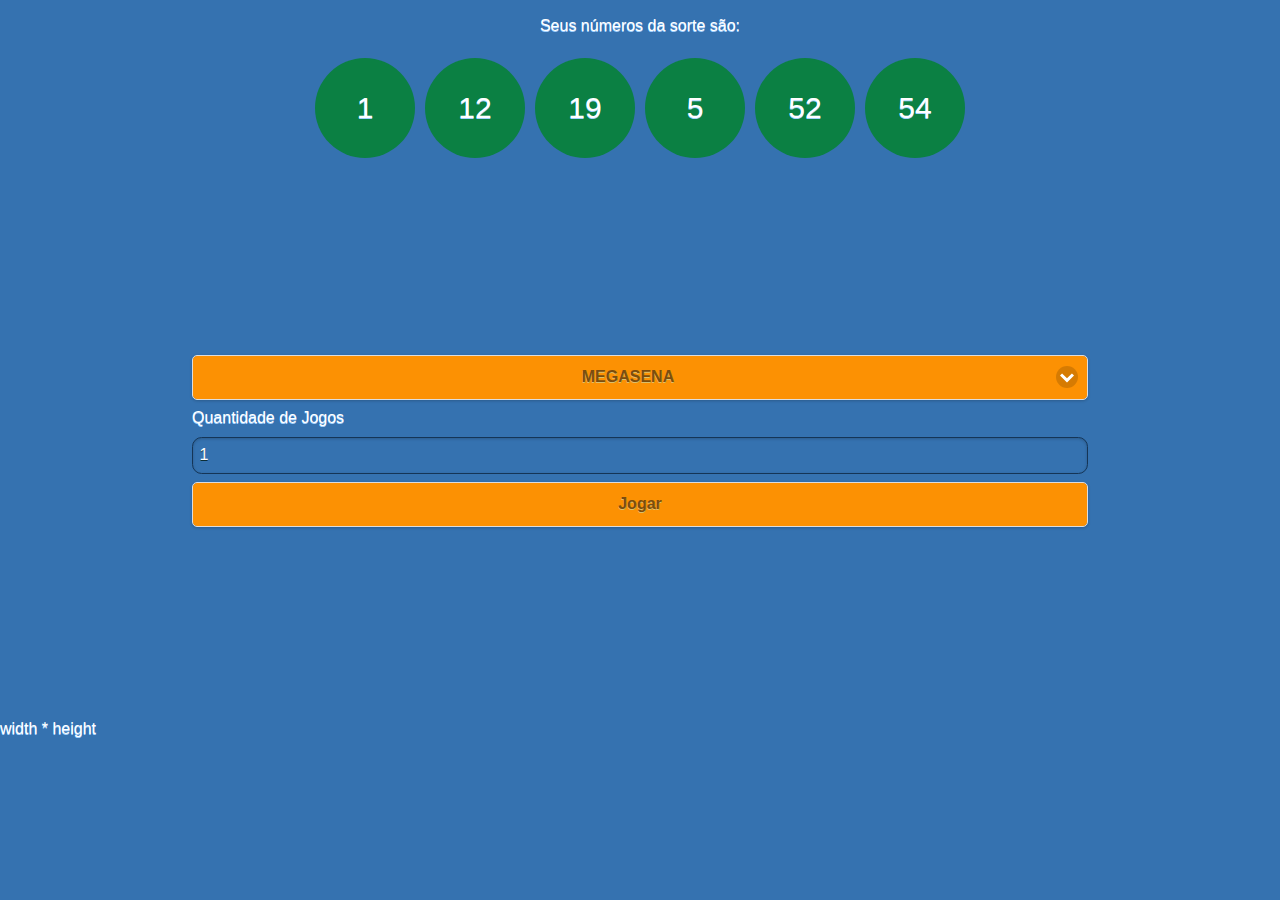
==== index.html @ 155fb66a "Configure AdMob Final" ====
<!DOCTYPE html>
<html>
<head>
	<meta charset="utf-8">
	<meta name="format-detection" content="telephone=no" />
	<meta name="viewport" content="user-scalable=no, initial-scale=1, maximum-scale=1, minimum-scale=1, width=device-width, height=device-height, target-densitydpi=device-dpi" />
	<meta name="msapplication-tap-highlight" content="no" />
	<link rel="stylesheet" href="css/index.css" />
	<link rel="stylesheet" href="css/jquery.mobile-1.4.5.min.css" />
	<link rel="stylesheet" href="css/themes/megasena.css" />
	<link rel="stylesheet" href="css/themes/jquery.mobile.icons.min.css" />
	<script src="js/jquery-2.1.4.min.js"></script> 
	<script src="js/jquery.mobile-1.4.5.min.js"></script>
	<script type="text/javascript" src="cordova.js"></script>
	<script src="js/index.js"></script>
	<title>Megasena</title>
</head>
<body>
<div data-role="page" id="homepage" data-theme="a">
	<div id="progressDialog" class="progressDialog hidden">
		<div id="spinner"></div>
		<span id="message">Loading ads...</span>
	</div>
	<div style="text-align:center;">
	<p>Seus números da sorte são:</p>
	<script>
		index.initialize();
		//var numeros = index.sorteio('megasena');
		//for(i=0;i<numeros.length;i++)
		//	document.write('<div class="numerosdasorte">'+numeros[i]+'</div>');
	</script>
	</div>
	<form>
		<select name="jogo" id="jogo">
			<option value="megasena">MEGASENA</option>
			<option value="quina">QUINA</option>
		</select>
		<label for="QUANTIDADE">Quantidade de Jogos</label>
		<input type="number" name="quantidade" id="quantidade" value="1" />
		<a data-role="button" id="jogar" href="#cartelas" onclick="index.cartelas();">Jogar</a>
	</form>
	<div id="sizeinfo">width * height</div>
</div>
<div data-role="page" id="cartelas" data-theme="a">
	<div><a data-role="button" href="#homepage">Jogar</a></div>
</div>
</body>
</html>
---- css/index.css ----
/* CSS Document */
html { height:100%; }
body { 
	height:100%; 
	margin:0; 
	padding:0; 
	background-color:#CCC;
}
h3 { padding-left:0px; }
form {
	margin:15%;
}
.numerosdasorte {
	border-radius:50%;
	display:inline-block;
	margin:5px;
	padding-top:30px;
	height:70px;
	width:100px;
	border:1px solid ##064424;
	background-color:#0b8043;
	font-size:30px;
}

a.button {
  display:block;
  padding: 10px 10px;
  background: #4479BA;
  color: #FFF;
  margin: 10px;
  line-height: 20px;
}

.hidden {
  display: none !important;
}

.progressDialog {
  margin: 0 auto;
  display: inline-block;
  border: 1px solid #ccc;
  padding: 10px;
}

.progressDialog #message {
  width: 100px;
  float:left;
}

#spinner {
  width: 10px;
  height: 10px;
  background-color: #333;
  float:left;
  margin: 5px auto;
}

.animated {
  -webkit-animation: rotateplane 1.2s infinite ease-in-out;
  animation: rotateplane 1.2s infinite ease-in-out;
}

@-webkit-keyframes rotateplane {
  0% { -webkit-transform: perspective(120px); background-color: #333; }
  50% { -webkitf-transform: perspective(120px) rotateY(180deg); background-color: #ccc; }
  100% { -webkit-transform: perspective(120px) rotateY(180deg)  rotateX(180deg); background-color: #333; }
}

@keyframes rotateplane {
  0% { 
    transform: perspective(120px) rotateX(0deg) rotateY(0deg);
    -webkit-transform: perspective(120px) rotateX(0deg) rotateY(0deg);
    background-color: #333;
  } 50% { 
    transform: perspective(120px) rotateX(-180.1deg) rotateY(0deg);
    -webkit-transform: perspective(120px) rotateX(-180.1deg) rotateY(0deg);
    background-color: #ccc;
  } 100% { 
    transform: perspective(120px) rotateX(-180deg) rotateY(-179.9deg);
    -webkit-transform: perspective(120px) rotateX(-180deg) rotateY(-179.9deg);
    background-color: #333;
  }
}
---- css/themes/megasena.css ----
/*!
* jQuery Mobile 1.4.5
* Git HEAD hash: 68e55e78b292634d3991c795f06f5e37a512decc <> Date: Fri Oct 31 2014 17:33:30 UTC
* http://jquerymobile.com
*
* Copyright 2010, 2014 jQuery Foundation, Inc. and othercontributors
* Released under the MIT license.
* http://jquery.org/license
*
*/


/* Globals */
/* Font
-----------------------------------------------------------------------------------------------------------*/
html {
	font-size: 100%;
}
body,
input,
select,
textarea,
button,
.ui-btn {
	font-size: 1em;
	line-height: 1.3;
	 font-family: sans-serif /*{global-font-family}*/;
}
legend,
.ui-input-text input,
.ui-input-search input {
	color: inherit;
	text-shadow: inherit;
}
/* Form labels (overrides font-weight bold in bars, and mini font-size) */
.ui-mobile label,
div.ui-controlgroup-label {
	font-weight: normal;
	font-size: 16px;
}
/* Separators
-----------------------------------------------------------------------------------------------------------*/
/* Field contain separator (< 28em) */
.ui-field-contain {
	border-bottom-color: #828282;
	border-bottom-color: rgba(0,0,0,.15);
	border-bottom-width: 1px;
	border-bottom-style: solid;
}
/* Table opt-in classes: strokes between each row, and alternating row stripes */
/* Classes table-stroke and table-stripe are deprecated in 1.4. */
.table-stroke thead th,
.table-stripe thead th,
.table-stripe tbody tr:last-child {
	border-bottom: 1px solid #d6d6d6; /* non-RGBA fallback */
	border-bottom: 1px solid rgba(0,0,0,.1);
}
.table-stroke tbody th,
.table-stroke tbody td {
	border-bottom: 1px solid #e6e6e6; /* non-RGBA fallback  */
	border-bottom: 1px solid rgba(0,0,0,.05);
}
.table-stripe.table-stroke tbody tr:last-child th,
.table-stripe.table-stroke tbody tr:last-child td {
	border-bottom: 0;
}
.table-stripe tbody tr:nth-child(odd) td,
.table-stripe tbody tr:nth-child(odd) th {
	background-color: #eeeeee; /* non-RGBA fallback  */
	background-color: rgba(0,0,0,.04);
}
/* Buttons
-----------------------------------------------------------------------------------------------------------*/
.ui-btn,
label.ui-btn {
	font-weight: bold;
	border-width: 1px;
	border-style: solid;
}
.ui-btn {
	text-decoration: none !important;
}
.ui-btn-active {
	cursor: pointer;
}
/* Corner rounding
-----------------------------------------------------------------------------------------------------------*/
/* Class ui-btn-corner-all deprecated in 1.4 */
.ui-corner-all {
	-webkit-border-radius: .6em /*{global-radii-blocks}*/;
	border-radius: .6em /*{global-radii-blocks}*/;
}
/* Buttons */
.ui-btn-corner-all,
.ui-btn.ui-corner-all,
/* Slider track */
.ui-slider-track.ui-corner-all,
/* Flipswitch */
.ui-flipswitch.ui-corner-all,
/* Count bubble */
.ui-li-count {
	-webkit-border-radius: .3125em /*{global-radii-buttons}*/;
	border-radius: .3125em /*{global-radii-buttons}*/;
}
/* Icon-only buttons */
.ui-btn-icon-notext.ui-btn-corner-all,
.ui-btn-icon-notext.ui-corner-all {
	-webkit-border-radius: 1em;
	border-radius: 1em;
}
/* Radius clip workaround for cleaning up corner trapping */
.ui-btn-corner-all,
.ui-corner-all {
	-webkit-background-clip: padding;
	background-clip: padding-box;
}
/* Popup arrow */
.ui-popup.ui-corner-all > .ui-popup-arrow-guide {
	left: .6em /*{global-radii-blocks}*/;
	right: .6em /*{global-radii-blocks}*/;
	top: .6em /*{global-radii-blocks}*/;
	bottom: .6em /*{global-radii-blocks}*/;
}
/* Shadow
-----------------------------------------------------------------------------------------------------------*/
.ui-shadow {
	-webkit-box-shadow: 0 1px 3px /*{global-box-shadow-size}*/ rgba(0,0,0,.2) /*{global-box-shadow-color}*/;
	-moz-box-shadow: 0 1px 3px /*{global-box-shadow-size}*/ rgba(0,0,0,.2) /*{global-box-shadow-color}*/;
	box-shadow: 0 1px 3px /*{global-box-shadow-size}*/ rgba(0,0,0,.2) /*{global-box-shadow-color}*/;
}
.ui-shadow-inset {
	-webkit-box-shadow: inset 0 1px 3px /*{global-box-shadow-size}*/ rgba(0,0,0,.2) /*{global-box-shadow-color}*/;
	-moz-box-shadow: inset 0 1px 3px /*{global-box-shadow-size}*/ rgba(0,0,0,.2) /*{global-box-shadow-color}*/;
	box-shadow: inset 0 1px 3px /*{global-box-shadow-size}*/ rgba(0,0,0,.2) /*{global-box-shadow-color}*/;
}
.ui-overlay-shadow {
	-webkit-box-shadow: 0 0 12px 		rgba(0,0,0,.6);
	-moz-box-shadow: 0 0 12px 			rgba(0,0,0,.6);
	box-shadow: 0 0 12px 				rgba(0,0,0,.6);
}
/* Icons
-----------------------------------------------------------------------------------------------------------*/
.ui-btn-icon-left:after,
.ui-btn-icon-right:after,
.ui-btn-icon-top:after,
.ui-btn-icon-bottom:after,
.ui-btn-icon-notext:after {
	background-color: #666666 /*{global-icon-color}*/;
	background-color: rgba(0,0,0,.15) /*{global-icon-disc}*/;
	background-position: center center;
	background-repeat: no-repeat;
	-webkit-border-radius: 1em;
	border-radius: 1em;
}
/* Alt icons */
.ui-alt-icon.ui-btn:after,
.ui-alt-icon .ui-btn:after,
html .ui-alt-icon.ui-checkbox-off:after,
html .ui-alt-icon.ui-radio-off:after,
html .ui-alt-icon .ui-checkbox-off:after,
html .ui-alt-icon .ui-radio-off:after {
	background-color: #666666 /*{global-icon-color}*/;
	background-color: rgba(0,0,0,.15) /*{global-icon-disc}*/;
}
/* No disc */
.ui-nodisc-icon.ui-btn:after,
.ui-nodisc-icon .ui-btn:after {
	background-color: transparent;
}
/* Icon shadow */
.ui-shadow-icon.ui-btn:after,
.ui-shadow-icon .ui-btn:after {
	-webkit-box-shadow: 0 1px 0 rgba(255,255,255,.3) /*{global-icon-shadow}*/;
	-moz-box-shadow: 0 1px 0 rgba(255,255,255,.3) /*{global-icon-shadow}*/;
	box-shadow: 0 1px 0 rgba(255,255,255,.3) /*{global-icon-shadow}*/;
}
/* Checkbox and radio */
.ui-btn.ui-checkbox-off:after,
.ui-btn.ui-checkbox-on:after,
.ui-btn.ui-radio-off:after,
.ui-btn.ui-radio-on:after {
	display: block;
	width: 18px;
	height: 18px;
	margin: -9px 2px 0 2px;
}
.ui-checkbox-off:after,
.ui-btn.ui-radio-off:after {
	filter: Alpha(Opacity=30);
	opacity: .3;
}
.ui-btn.ui-checkbox-off:after,
.ui-btn.ui-checkbox-on:after {
	-webkit-border-radius: .1875em;
	border-radius: .1875em;
}
.ui-btn.ui-checkbox-off:after {
	background-color: #666;
	background-color: rgba(0,0,0,.3);
}
.ui-radio .ui-btn.ui-radio-on:after {
	background-image: none;
	background-color: #fff;
	width: 8px;
	height: 8px;
	border-width: 5px;
	border-style: solid; 
}
.ui-alt-icon.ui-btn.ui-radio-on:after,
.ui-alt-icon .ui-btn.ui-radio-on:after {
	background-color: #000;
}
/* Loader */
.ui-icon-loading {
	background: url("images/ajax-loader.gif");
	background-size: 2.875em 2.875em;
}
/* Swatches */
/* A
-----------------------------------------------------------------------------------------------------------*/
/* Bar: Toolbars, dividers, slider track */
.ui-bar-a,
.ui-page-theme-a .ui-bar-inherit,
html .ui-bar-a .ui-bar-inherit,
html .ui-body-a .ui-bar-inherit,
html body .ui-group-theme-a .ui-bar-inherit {
	background-color: #fcd39c /*{a-bar-background-color}*/;
	border-color: #976421 /*{a-bar-border}*/;
	color: #fc9103 /*{a-bar-color}*/;
	text-shadow: 0 /*{a-bar-shadow-x}*/ 1px /*{a-bar-shadow-y}*/ 0 /*{a-bar-shadow-radius}*/ #eeeeee /*{a-bar-shadow-color}*/;
	font-weight: bold;
}
.ui-bar-a {
	border-width: 1px;
	border-style: solid;
}
/* Page and overlay */
.ui-overlay-a,
.ui-page-theme-a,
.ui-page-theme-a .ui-panel-wrapper {
	background-color: #3572b0 /*{a-page-background-color}*/;
	border-color: #1f4770 /*{a-page-border}*/;
	color: #FFFFFF /*{a-page-color}*/;
	text-shadow: 0 /*{a-page-shadow-x}*/ 1px /*{a-page-shadow-y}*/ 0 /*{a-page-shadow-radius}*/ #a3d1ff /*{a-page-shadow-color}*/;
}
/* Body: Read-only lists, text inputs, collapsible content */
.ui-body-a,
.ui-page-theme-a .ui-body-inherit,
html .ui-bar-a .ui-body-inherit,
html .ui-body-a .ui-body-inherit,
html body .ui-group-theme-a .ui-body-inherit,
html .ui-panel-page-container-a {
	background-color: #3572b0 /*{a-body-background-color}*/;
	border-color: #153556 /*{a-body-border}*/;
	color: #FFFFFF /*{a-body-color}*/;
	text-shadow: 0 /*{a-body-shadow-x}*/ 1px /*{a-body-shadow-y}*/ 0 /*{a-body-shadow-radius}*/ #0c2e36 /*{a-body-shadow-color}*/;
}
.ui-body-a {
	border-width: 1px;
	border-style: solid;
}
/* Links */
.ui-page-theme-a a,
html .ui-bar-a a,
html .ui-body-a a,
html body .ui-group-theme-a a {
	color: #cde5f9 /*{a-link-color}*/;
	font-weight: bold;
}
.ui-page-theme-a a:visited,
html .ui-bar-a a:visited,
html .ui-body-a a:visited,
html body .ui-group-theme-a a:visited {
    color: #3388cc /*{a-link-visited}*/;
}
.ui-page-theme-a a:hover,
html .ui-bar-a a:hover,
html .ui-body-a a:hover,
html body .ui-group-theme-a a:hover {
	color: #005599 /*{a-link-hover}*/;
}
.ui-page-theme-a a:active,
html .ui-bar-a a:active,
html .ui-body-a a:active,
html body .ui-group-theme-a a:active {
	color: #005599 /*{a-link-active}*/;
}
/* Button up */
.ui-page-theme-a .ui-btn,
html .ui-bar-a .ui-btn,
html .ui-body-a .ui-btn,
html body .ui-group-theme-a .ui-btn,
html head + body .ui-btn.ui-btn-a,
/* Button visited */
.ui-page-theme-a .ui-btn:visited,
html .ui-bar-a .ui-btn:visited,
html .ui-body-a .ui-btn:visited,
html body .ui-group-theme-a .ui-btn:visited,
html head + body .ui-btn.ui-btn-a:visited {
	background-color: #fc9103 /*{a-bup-background-color}*/;
	border-color: #dddddd /*{a-bup-border}*/;
	color: #7b4d0f /*{a-bup-color}*/;
	text-shadow: 0 /*{a-bup-shadow-x}*/ 1px /*{a-bup-shadow-y}*/ 0 /*{a-bup-shadow-radius}*/ #dbc06b /*{a-bup-shadow-color}*/;
}
/* Button hover */
.ui-page-theme-a .ui-btn:hover,
html .ui-bar-a .ui-btn:hover,
html .ui-body-a .ui-btn:hover,
html body .ui-group-theme-a .ui-btn:hover,
html head + body .ui-btn.ui-btn-a:hover {
	background-color: #ededed /*{a-bhover-background-color}*/;
	border-color: #dddddd /*{a-bhover-border}*/;
	color: #333333 /*{a-bhover-color}*/;
	text-shadow: 0 /*{a-bhover-shadow-x}*/ 1px /*{a-bhover-shadow-y}*/ 0 /*{a-bhover-shadow-radius}*/ #f3f3f3 /*{a-bhover-shadow-color}*/;
}
/* Button down */
.ui-page-theme-a .ui-btn:active,
html .ui-bar-a .ui-btn:active,
html .ui-body-a .ui-btn:active,
html body .ui-group-theme-a .ui-btn:active,
html head + body .ui-btn.ui-btn-a:active {
	background-color: #e8e8e8 /*{a-bdown-background-color}*/;
	border-color: #dddddd /*{a-bdown-border}*/;
	color: #333333 /*{a-bdown-color}*/;
	text-shadow: 0 /*{a-bdown-shadow-x}*/ 1px /*{a-bdown-shadow-y}*/ 0 /*{a-bdown-shadow-radius}*/ #f3f3f3 /*{a-bdown-shadow-color}*/;
}
/* Active button */
.ui-page-theme-a .ui-btn.ui-btn-active,
html .ui-bar-a .ui-btn.ui-btn-active,
html .ui-body-a .ui-btn.ui-btn-active,
html body .ui-group-theme-a .ui-btn.ui-btn-active,
html head + body .ui-btn.ui-btn-a.ui-btn-active,
/* Active checkbox icon */
.ui-page-theme-a .ui-checkbox-on:after,
html .ui-bar-a .ui-checkbox-on:after,
html .ui-body-a .ui-checkbox-on:after,
html body .ui-group-theme-a .ui-checkbox-on:after,
.ui-btn.ui-checkbox-on.ui-btn-a:after,
/* Active flipswitch background */
.ui-page-theme-a .ui-flipswitch-active,
html .ui-bar-a .ui-flipswitch-active,
html .ui-body-a .ui-flipswitch-active,
html body .ui-group-theme-a .ui-flipswitch-active,
html body .ui-flipswitch.ui-bar-a.ui-flipswitch-active,
/* Active slider track */
.ui-page-theme-a .ui-slider-track .ui-btn-active,
html .ui-bar-a .ui-slider-track .ui-btn-active,
html .ui-body-a .ui-slider-track .ui-btn-active,
html body .ui-group-theme-a .ui-slider-track .ui-btn-active,
html body div.ui-slider-track.ui-body-a .ui-btn-active {
	background-color: #be6f1e /*{a-active-background-color}*/;
	border-color: #3388cc /*{a-active-border}*/;
	color: #ffffff /*{a-active-color}*/;
	text-shadow: 0 /*{a-active-shadow-x}*/ 1px /*{a-active-shadow-y}*/ 0 /*{a-active-shadow-radius}*/ #ee7e11 /*{a-active-shadow-color}*/;
}
/* Active radio button icon */
.ui-page-theme-a .ui-radio-on:after,
html .ui-bar-a .ui-radio-on:after,
html .ui-body-a .ui-radio-on:after,
html body .ui-group-theme-a .ui-radio-on:after,
.ui-btn.ui-radio-on.ui-btn-a:after {
	border-color: #be6f1e /*{a-active-background-color}*/;
}
/* Focus */
.ui-page-theme-a .ui-btn:focus,
html .ui-bar-a .ui-btn:focus,
html .ui-body-a .ui-btn:focus,
html body .ui-group-theme-a .ui-btn:focus,
html head + body .ui-btn.ui-btn-a:focus,
/* Focus buttons and text inputs with div wrap */
.ui-page-theme-a .ui-focus,
html .ui-bar-a .ui-focus,
html .ui-body-a .ui-focus,
html body .ui-group-theme-a .ui-focus,
html head + body .ui-btn-a.ui-focus,
html head + body .ui-body-a.ui-focus {
	-webkit-box-shadow: 0 0 12px #be6f1e /*{a-active-background-color}*/;
	-moz-box-shadow: 0 0 12px #be6f1e /*{a-active-background-color}*/;
	box-shadow: 0 0 12px #be6f1e /*{a-active-background-color}*/;
}
/* B
-----------------------------------------------------------------------------------------------------------*/
/* Bar: Toolbars, dividers, slider track */
.ui-bar-b,
.ui-page-theme-b .ui-bar-inherit,
html .ui-bar-b .ui-bar-inherit,
html .ui-body-b .ui-bar-inherit,
html body .ui-group-theme-b .ui-bar-inherit {
	background-color: #e9e9e9 /*{b-bar-background-color}*/;
	border-color: #dddddd /*{b-bar-border}*/;
	color: #333333 /*{b-bar-color}*/;
	text-shadow: 0 /*{b-bar-shadow-x}*/ 1px /*{b-bar-shadow-y}*/ 0 /*{b-bar-shadow-radius}*/ #eeeeee /*{b-bar-shadow-color}*/;
	font-weight: bold;
}
.ui-bar-b {
	border-width: 1px;
	border-style: solid;
}
/* Page and overlay */
.ui-overlay-b,
.ui-page-theme-b,
.ui-page-theme-b .ui-panel-wrapper {
	background-color: #f9f9f9 /*{b-page-background-color}*/;
	border-color: #bbbbbb /*{b-page-border}*/;
	color: #333333 /*{b-page-color}*/;
	text-shadow: 0 /*{b-page-shadow-x}*/ 1px /*{b-page-shadow-y}*/ 0 /*{b-page-shadow-radius}*/ #f3f3f3 /*{b-page-shadow-color}*/;
}
/* Body: Read-only lists, text inputs, collapsible content */
.ui-body-b,
.ui-page-theme-b .ui-body-inherit,
html .ui-bar-b .ui-body-inherit,
html .ui-body-b .ui-body-inherit,
html body .ui-group-theme-b .ui-body-inherit,
html .ui-panel-page-container-b {
	background-color: #ffffff /*{b-body-background-color}*/;
	border-color: #dddddd /*{b-body-border}*/;
	color: #333333 /*{b-body-color}*/;
	text-shadow: 0 /*{b-body-shadow-x}*/ 1px /*{b-body-shadow-y}*/ 0 /*{b-body-shadow-radius}*/ #f3f3f3 /*{b-body-shadow-color}*/;
}
.ui-body-b {
	border-width: 1px;
	border-style: solid;
}
/* Links */
.ui-page-theme-b a,
html .ui-bar-b a,
html .ui-body-b a,
html body .ui-group-theme-b a {
	color: #3388cc /*{b-link-color}*/;
	font-weight: bold;
}
.ui-page-theme-b a:visited,
html .ui-bar-b a:visited,
html .ui-body-b a:visited,
html body .ui-group-theme-b a:visited {
    color: #3388cc /*{b-link-visited}*/;
}
.ui-page-theme-b a:hover,
html .ui-bar-b a:hover,
html .ui-body-b a:hover,
html body .ui-group-theme-b a:hover {
	color: #005599 /*{b-link-hover}*/;
}
.ui-page-theme-b a:active,
html .ui-bar-b a:active,
html .ui-body-b a:active,
html body .ui-group-theme-b a:active {
	color: #005599 /*{b-link-active}*/;
}
/* Button up */
.ui-page-theme-b .ui-btn,
html .ui-bar-b .ui-btn,
html .ui-body-b .ui-btn,
html body .ui-group-theme-b .ui-btn,
html head + body .ui-btn.ui-btn-b,
/* Button visited */
.ui-page-theme-b .ui-btn:visited,
html .ui-bar-b .ui-btn:visited,
html .ui-body-b .ui-btn:visited,
html body .ui-group-theme-b .ui-btn:visited,
html head + body .ui-btn.ui-btn-b:visited {
	background-color: #f6f6f6 /*{b-bup-background-color}*/;
	border-color: #dddddd /*{b-bup-border}*/;
	color: #333333 /*{b-bup-color}*/;
	text-shadow: 0 /*{b-bup-shadow-x}*/ 1px /*{b-bup-shadow-y}*/ 0 /*{b-bup-shadow-radius}*/ #f3f3f3 /*{b-bup-shadow-color}*/;
}
/* Button hover */
.ui-page-theme-b .ui-btn:hover,
html .ui-bar-b .ui-btn:hover,
html .ui-body-b .ui-btn:hover,
html body .ui-group-theme-b .ui-btn:hover,
html head + body .ui-btn.ui-btn-b:hover {
	background-color: #ededed /*{b-bhover-background-color}*/;
	border-color: #dddddd /*{b-bhover-border}*/;
	color: #333333 /*{b-bhover-color}*/;
	text-shadow: 0 /*{b-bhover-shadow-x}*/ 1px /*{b-bhover-shadow-y}*/ 0 /*{b-bhover-shadow-radius}*/ #f3f3f3 /*{b-bhover-shadow-color}*/;
}
/* Button down */
.ui-page-theme-b .ui-btn:active,
html .ui-bar-b .ui-btn:active,
html .ui-body-b .ui-btn:active,
html body .ui-group-theme-b .ui-btn:active,
html head + body .ui-btn.ui-btn-b:active {
	background-color: #e8e8e8 /*{b-bdown-background-color}*/;
	border-color: #dddddd /*{b-bdown-border}*/;
	color: #333333 /*{b-bdown-color}*/;
	text-shadow: 0 /*{b-bdown-shadow-x}*/ 1px /*{b-bdown-shadow-y}*/ 0 /*{b-bdown-shadow-radius}*/ #f3f3f3 /*{b-bdown-shadow-color}*/;
}
/* Active button */
.ui-page-theme-b .ui-btn.ui-btn-active,
html .ui-bar-b .ui-btn.ui-btn-active,
html .ui-body-b .ui-btn.ui-btn-active,
html body .ui-group-theme-b .ui-btn.ui-btn-active,
html head + body .ui-btn.ui-btn-b.ui-btn-active,
/* Active checkbox icon */
.ui-page-theme-b .ui-checkbox-on:after,
html .ui-bar-b .ui-checkbox-on:after,
html .ui-body-b .ui-checkbox-on:after,
html body .ui-group-theme-b .ui-checkbox-on:after,
.ui-btn.ui-checkbox-on.ui-btn-b:after,
/* Active flipswitch background */
.ui-page-theme-b .ui-flipswitch-active,
html .ui-bar-b .ui-flipswitch-active,
html .ui-body-b .ui-flipswitch-active,
html body .ui-group-theme-b .ui-flipswitch-active,
html body .ui-flipswitch.ui-bar-b.ui-flipswitch-active,
/* Active slider track */
.ui-page-theme-b .ui-slider-track .ui-btn-active,
html .ui-bar-b .ui-slider-track .ui-btn-active,
html .ui-body-b .ui-slider-track .ui-btn-active,
html body .ui-group-theme-b .ui-slider-track .ui-btn-active,
html body div.ui-slider-track.ui-body-b .ui-btn-active {
	background-color: #3388cc /*{b-active-background-color}*/;
	border-color: #3388cc /*{b-active-border}*/;
	color: #ffffff /*{b-active-color}*/;
	text-shadow: 0 /*{b-active-shadow-x}*/ 1px /*{b-active-shadow-y}*/ 0 /*{b-active-shadow-radius}*/ #005599 /*{b-active-shadow-color}*/;
}
/* Active radio button icon */
.ui-page-theme-b .ui-radio-on:after,
html .ui-bar-b .ui-radio-on:after,
html .ui-body-b .ui-radio-on:after,
html body .ui-group-theme-b .ui-radio-on:after,
.ui-btn.ui-radio-on.ui-btn-b:after {
	border-color: #3388cc /*{b-active-background-color}*/;
}
/* Focus */
.ui-page-theme-b .ui-btn:focus,
html .ui-bar-b .ui-btn:focus,
html .ui-body-b .ui-btn:focus,
html body .ui-group-theme-b .ui-btn:focus,
html head + body .ui-btn.ui-btn-b:focus,
/* Focus buttons and text inputs with div wrap */
.ui-page-theme-b .ui-focus,
html .ui-bar-b .ui-focus,
html .ui-body-b .ui-focus,
html body .ui-group-theme-b .ui-focus,
html head + body .ui-btn-b.ui-focus,
html head + body .ui-body-b.ui-focus {
	-webkit-box-shadow: 0 0 12px #3388cc /*{b-active-background-color}*/;
	-moz-box-shadow: 0 0 12px #3388cc /*{b-active-background-color}*/;
	box-shadow: 0 0 12px #3388cc /*{b-active-background-color}*/;
}


/* C
-----------------------------------------------------------------------------------------------------------*/
/* Bar: Toolbars, dividers, slider track */
.ui-bar-c,
.ui-page-theme-c .ui-bar-inherit,
html .ui-bar-c .ui-bar-inherit,
html .ui-body-c .ui-bar-inherit,
html body .ui-group-theme-c .ui-bar-inherit {
	background-color: #e9e9e9 /*{c-bar-background-color}*/;
	border-color: #dddddd /*{c-bar-border}*/;
	color: #333333 /*{c-bar-color}*/;
	text-shadow: 0 /*{c-bar-shadow-x}*/ 1px /*{c-bar-shadow-y}*/ 0 /*{c-bar-shadow-radius}*/ #eeeeee /*{c-bar-shadow-color}*/;
	font-weight: bold;
}
.ui-bar-c {
	border-width: 1px;
	border-style: solid;
}
/* Page and overlay */
.ui-overlay-c,
.ui-page-theme-c,
.ui-page-theme-c .ui-panel-wrapper {
	background-color: #f9f9f9 /*{c-page-background-color}*/;
	border-color: #bbbbbb /*{c-page-border}*/;
	color: #333333 /*{c-page-color}*/;
	text-shadow: 0 /*{c-page-shadow-x}*/ 1px /*{c-page-shadow-y}*/ 0 /*{c-page-shadow-radius}*/ #f3f3f3 /*{c-page-shadow-color}*/;
}
/* Body: Read-only lists, text inputs, collapsible content */
.ui-body-c,
.ui-page-theme-c .ui-body-inherit,
html .ui-bar-c .ui-body-inherit,
html .ui-body-c .ui-body-inherit,
html body .ui-group-theme-c .ui-body-inherit,
html .ui-panel-page-container-c {
	background-color: #ffffff /*{c-body-background-color}*/;
	border-color: #dddddd /*{c-body-border}*/;
	color: #333333 /*{c-body-color}*/;
	text-shadow: 0 /*{c-body-shadow-x}*/ 1px /*{c-body-shadow-y}*/ 0 /*{c-body-shadow-radius}*/ #f3f3f3 /*{c-body-shadow-color}*/;
}
.ui-body-c {
	border-width: 1px;
	border-style: solid;
}
/* Links */
.ui-page-theme-c a,
html .ui-bar-c a,
html .ui-body-c a,
html body .ui-group-theme-c a {
	color: #3388cc /*{c-link-color}*/;
	font-weight: bold;
}
.ui-page-theme-c a:visited,
html .ui-bar-c a:visited,
html .ui-body-c a:visited,
html body .ui-group-theme-c a:visited {
    color: #3388cc /*{c-link-visited}*/;
}
.ui-page-theme-c a:hover,
html .ui-bar-c a:hover,
html .ui-body-c a:hover,
html body .ui-group-theme-c a:hover {
	color: #005599 /*{c-link-hover}*/;
}
.ui-page-theme-c a:active,
html .ui-bar-c a:active,
html .ui-body-c a:active,
html body .ui-group-theme-c a:active {
	color: #005599 /*{c-link-active}*/;
}
/* Button up */
.ui-page-theme-c .ui-btn,
html .ui-bar-c .ui-btn,
html .ui-body-c .ui-btn,
html body .ui-group-theme-c .ui-btn,
html head + body .ui-btn.ui-btn-c,
/* Button visited */
.ui-page-theme-c .ui-btn:visited,
html .ui-bar-c .ui-btn:visited,
html .ui-body-c .ui-btn:visited,
html body .ui-group-theme-c .ui-btn:visited,
html head + body .ui-btn.ui-btn-c:visited {
	background-color: #f6f6f6 /*{c-bup-background-color}*/;
	border-color: #dddddd /*{c-bup-border}*/;
	color: #333333 /*{c-bup-color}*/;
	text-shadow: 0 /*{c-bup-shadow-x}*/ 1px /*{c-bup-shadow-y}*/ 0 /*{c-bup-shadow-radius}*/ #f3f3f3 /*{c-bup-shadow-color}*/;
}
/* Button hover */
.ui-page-theme-c .ui-btn:hover,
html .ui-bar-c .ui-btn:hover,
html .ui-body-c .ui-btn:hover,
html body .ui-group-theme-c .ui-btn:hover,
html head + body .ui-btn.ui-btn-c:hover {
	background-color: #ededed /*{c-bhover-background-color}*/;
	border-color: #dddddd /*{c-bhover-border}*/;
	color: #333333 /*{c-bhover-color}*/;
	text-shadow: 0 /*{c-bhover-shadow-x}*/ 1px /*{c-bhover-shadow-y}*/ 0 /*{c-bhover-shadow-radius}*/ #f3f3f3 /*{c-bhover-shadow-color}*/;
}
/* Button down */
.ui-page-theme-c .ui-btn:active,
html .ui-bar-c .ui-btn:active,
html .ui-body-c .ui-btn:active,
html body .ui-group-theme-c .ui-btn:active,
html head + body .ui-btn.ui-btn-c:active {
	background-color: #e8e8e8 /*{c-bdown-background-color}*/;
	border-color: #dddddd /*{c-bdown-border}*/;
	color: #333333 /*{c-bdown-color}*/;
	text-shadow: 0 /*{c-bdown-shadow-x}*/ 1px /*{c-bdown-shadow-y}*/ 0 /*{c-bdown-shadow-radius}*/ #f3f3f3 /*{c-bdown-shadow-color}*/;
}
/* Active button */
.ui-page-theme-c .ui-btn.ui-btn-active,
html .ui-bar-c .ui-btn.ui-btn-active,
html .ui-body-c .ui-btn.ui-btn-active,
html body .ui-group-theme-c .ui-btn.ui-btn-active,
html head + body .ui-btn.ui-btn-c.ui-btn-active,
/* Active checkbox icon */
.ui-page-theme-c .ui-checkbox-on:after,
html .ui-bar-c .ui-checkbox-on:after,
html .ui-body-c .ui-checkbox-on:after,
html body .ui-group-theme-c .ui-checkbox-on:after,
.ui-btn.ui-checkbox-on.ui-btn-c:after,
/* Active flipswitch background */
.ui-page-theme-c .ui-flipswitch-active,
html .ui-bar-c .ui-flipswitch-active,
html .ui-body-c .ui-flipswitch-active,
html body .ui-group-theme-c .ui-flipswitch-active,
html body .ui-flipswitch.ui-bar-c.ui-flipswitch-active,
/* Active slider track */
.ui-page-theme-c .ui-slider-track .ui-btn-active,
html .ui-bar-c .ui-slider-track .ui-btn-active,
html .ui-body-c .ui-slider-track .ui-btn-active,
html body .ui-group-theme-c .ui-slider-track .ui-btn-active,
html body div.ui-slider-track.ui-body-c .ui-btn-active {
	background-color: #3388cc /*{c-active-background-color}*/;
	border-color: #3388cc /*{c-active-border}*/;
	color: #ffffff /*{c-active-color}*/;
	text-shadow: 0 /*{c-active-shadow-x}*/ 1px /*{c-active-shadow-y}*/ 0 /*{c-active-shadow-radius}*/ #005599 /*{c-active-shadow-color}*/;
}
/* Active radio button icon */
.ui-page-theme-c .ui-radio-on:after,
html .ui-bar-c .ui-radio-on:after,
html .ui-body-c .ui-radio-on:after,
html body .ui-group-theme-c .ui-radio-on:after,
.ui-btn.ui-radio-on.ui-btn-c:after {
	border-color: #3388cc /*{c-active-background-color}*/;
}
/* Focus */
.ui-page-theme-c .ui-btn:focus,
html .ui-bar-c .ui-btn:focus,
html .ui-body-c .ui-btn:focus,
html body .ui-group-theme-c .ui-btn:focus,
html head + body .ui-btn.ui-btn-c:focus,
/* Focus buttons and text inputs with div wrap */
.ui-page-theme-c .ui-focus,
html .ui-bar-c .ui-focus,
html .ui-body-c .ui-focus,
html body .ui-group-theme-c .ui-focus,
html head + body .ui-btn-c.ui-focus,
html head + body .ui-body-c.ui-focus {
	-webkit-box-shadow: 0 0 12px #3388cc /*{c-active-background-color}*/;
	-moz-box-shadow: 0 0 12px #3388cc /*{c-active-background-color}*/;
	box-shadow: 0 0 12px #3388cc /*{c-active-background-color}*/;
}


/* Structure */
/* Disabled
-----------------------------------------------------------------------------------------------------------*/
/* Class ui-disabled deprecated in 1.4. :disabled not supported by IE8 so we use [disabled] */
.ui-disabled,
.ui-state-disabled,
button[disabled],
.ui-select .ui-btn.ui-state-disabled {
	filter: Alpha(Opacity=30);
	opacity: .3;
	cursor: default !important;
	pointer-events: none;
}
/* Focus state outline
-----------------------------------------------------------------------------------------------------------*/
.ui-btn:focus,
.ui-btn.ui-focus {
	outline: 0;
}
/* Unset box-shadow in browsers that don't do it right */
.ui-noboxshadow .ui-shadow,
.ui-noboxshadow .ui-shadow-inset,
.ui-noboxshadow .ui-overlay-shadow,
.ui-noboxshadow .ui-shadow-icon.ui-btn:after,
.ui-noboxshadow .ui-shadow-icon .ui-btn:after,
.ui-noboxshadow .ui-focus,
.ui-noboxshadow .ui-btn:focus,
.ui-noboxshadow  input:focus,
.ui-noboxshadow .ui-panel {
	-webkit-box-shadow: none !important;
	-moz-box-shadow: none !important;
	box-shadow: none !important;
}
.ui-noboxshadow .ui-btn:focus,
.ui-noboxshadow .ui-focus {
	outline-width: 1px;
	outline-style: auto;
}
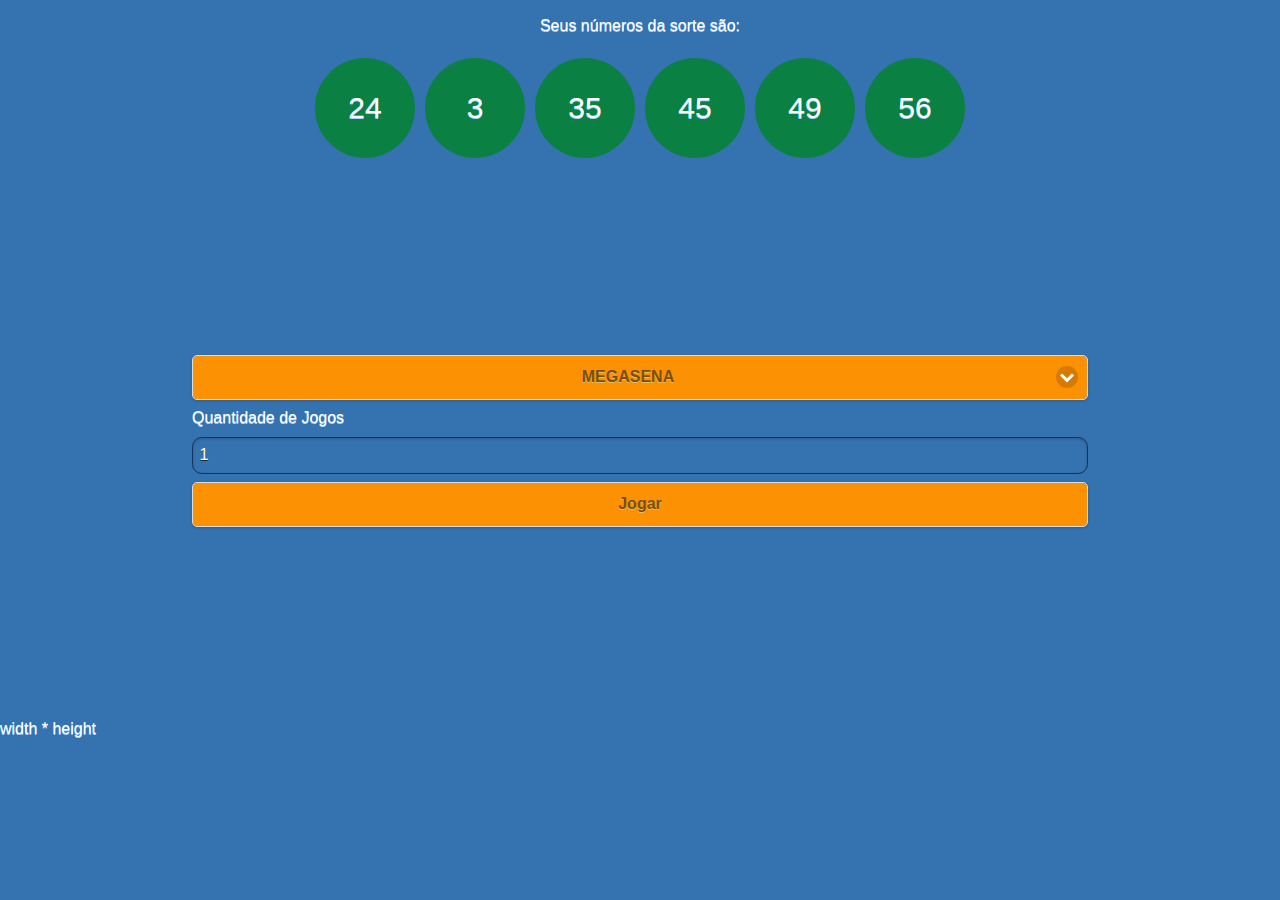
==== commit c2b6db7f: "Update JS" ====
--- a/index.html
+++ b/index.html
@@ -24,10 +24,10 @@
 	<div style="text-align:center;">
 	<p>Seus números da sorte são:</p>
 	<script>
+		var numeros = index.sorteio('megasena');
+		for(i=0;i<numeros.length;i++)
+			document.write('<div class="numerosdasorte">'+numeros[i]+'</div>');
 		index.initialize();
-		//var numeros = index.sorteio('megasena');
-		//for(i=0;i<numeros.length;i++)
-		//	document.write('<div class="numerosdasorte">'+numeros[i]+'</div>');
 	</script>
 	</div>
 	<form>
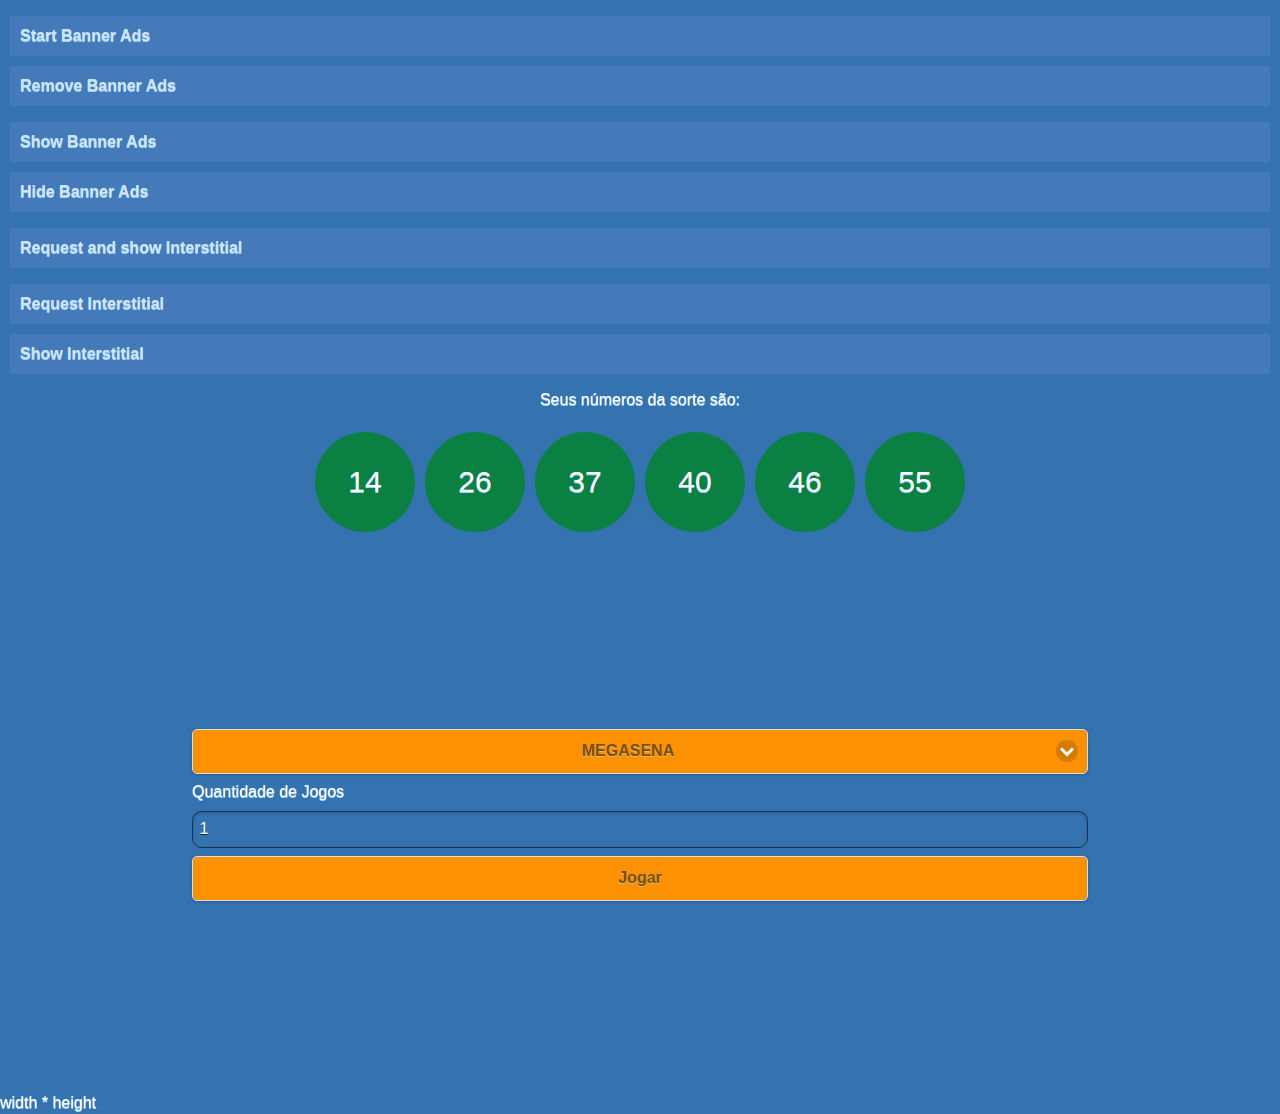
==== commit 0298688f: "Add Button AdMob" ====
--- a/index.html
+++ b/index.html
@@ -21,6 +21,21 @@
 		<div id="spinner"></div>
 		<span id="message">Loading ads...</span>
 	</div>
+    <p>
+      <a class="button" onclick="app.startBannerAds()">Start Banner Ads</a>
+      <a class="button" onclick="app.removeBannerAds()">Remove Banner Ads</a>
+    </p>
+    <p>
+      <a class="button" onclick="app.showBannerAds()">Show Banner Ads</a>
+      <a class="button" onclick="app.hideBannerAds()">Hide Banner Ads</a>
+    </p>
+    <p>
+      <a class="button" onclick="app.requestInterstitial(true)">Request and show Interstitial</a>
+    </p>
+    <p>
+      <a class="button" onclick="app.requestInterstitial(false)">Request Interstitial</a>
+      <a class="button" onclick="app.showInterstitial()">Show Interstitial</a>
+    </p>
 	<div style="text-align:center;">
 	<p>Seus números da sorte são:</p>
 	<script>
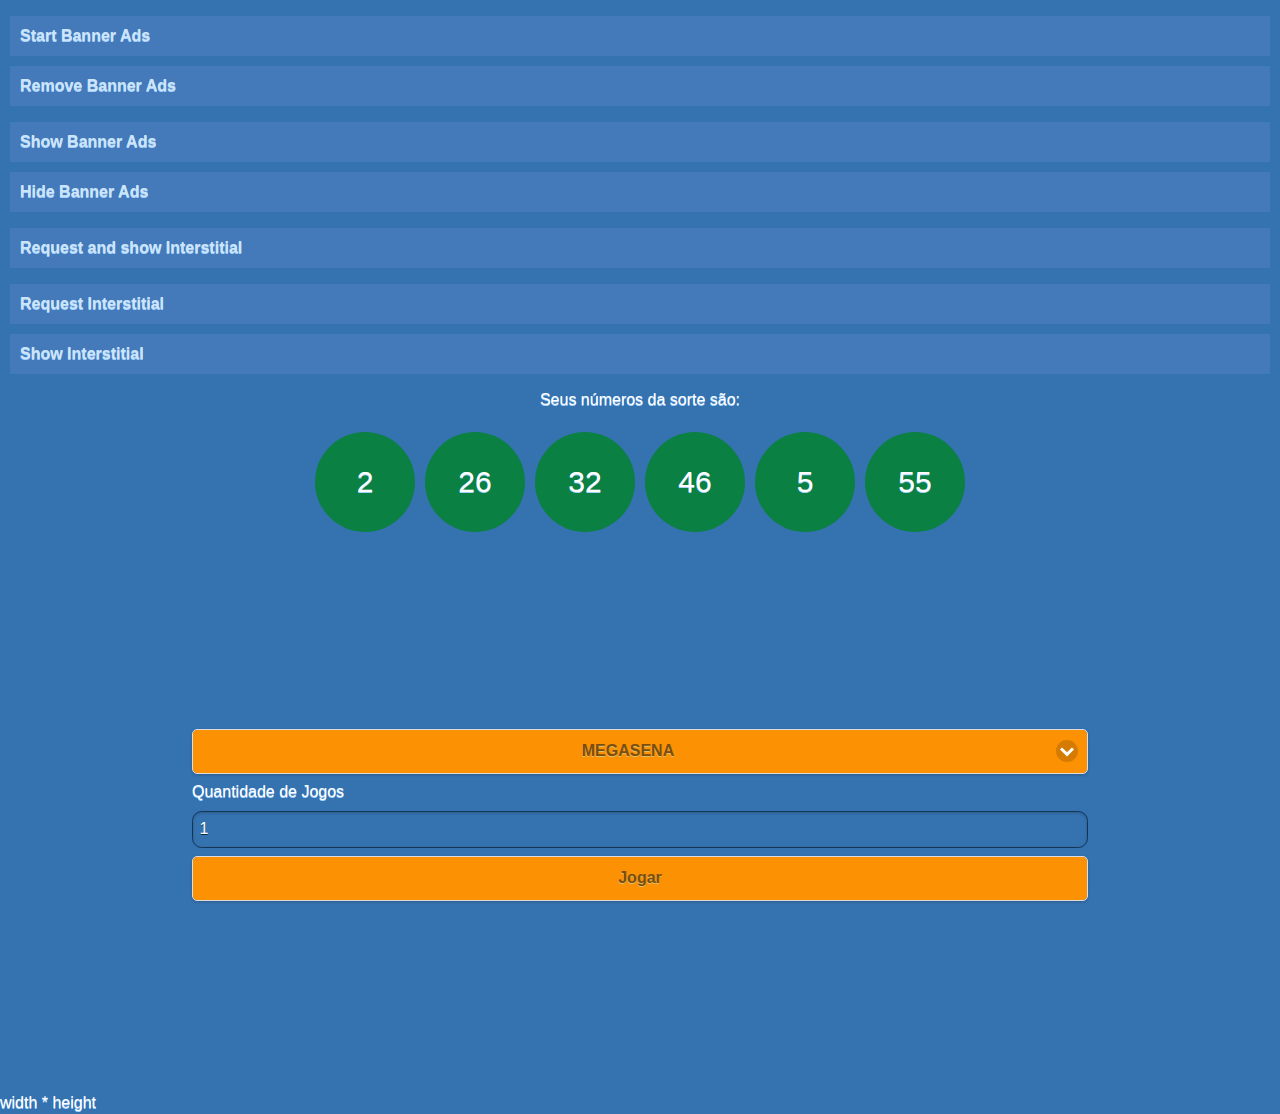
==== commit 844c7910: "Configure AdMob Button" ====
--- a/index.html
+++ b/index.html
@@ -22,19 +22,19 @@
 		<span id="message">Loading ads...</span>
 	</div>
     <p>
-      <a class="button" onclick="app.startBannerAds()">Start Banner Ads</a>
-      <a class="button" onclick="app.removeBannerAds()">Remove Banner Ads</a>
+      <a class="button" onclick="index.startBannerAds()">Start Banner Ads</a>
+      <a class="button" onclick="index.removeBannerAds()">Remove Banner Ads</a>
     </p>
     <p>
-      <a class="button" onclick="app.showBannerAds()">Show Banner Ads</a>
-      <a class="button" onclick="app.hideBannerAds()">Hide Banner Ads</a>
+      <a class="button" onclick="index.showBannerAds()">Show Banner Ads</a>
+      <a class="button" onclick="index.hideBannerAds()">Hide Banner Ads</a>
     </p>
     <p>
-      <a class="button" onclick="app.requestInterstitial(true)">Request and show Interstitial</a>
+      <a class="button" onclick="index.requestInterstitial(true)">Request and show Interstitial</a>
     </p>
     <p>
-      <a class="button" onclick="app.requestInterstitial(false)">Request Interstitial</a>
-      <a class="button" onclick="app.showInterstitial()">Show Interstitial</a>
+      <a class="button" onclick="index.requestInterstitial(false)">Request Interstitial</a>
+      <a class="button" onclick="index.showInterstitial()">Show Interstitial</a>
     </p>
 	<div style="text-align:center;">
 	<p>Seus números da sorte são:</p>
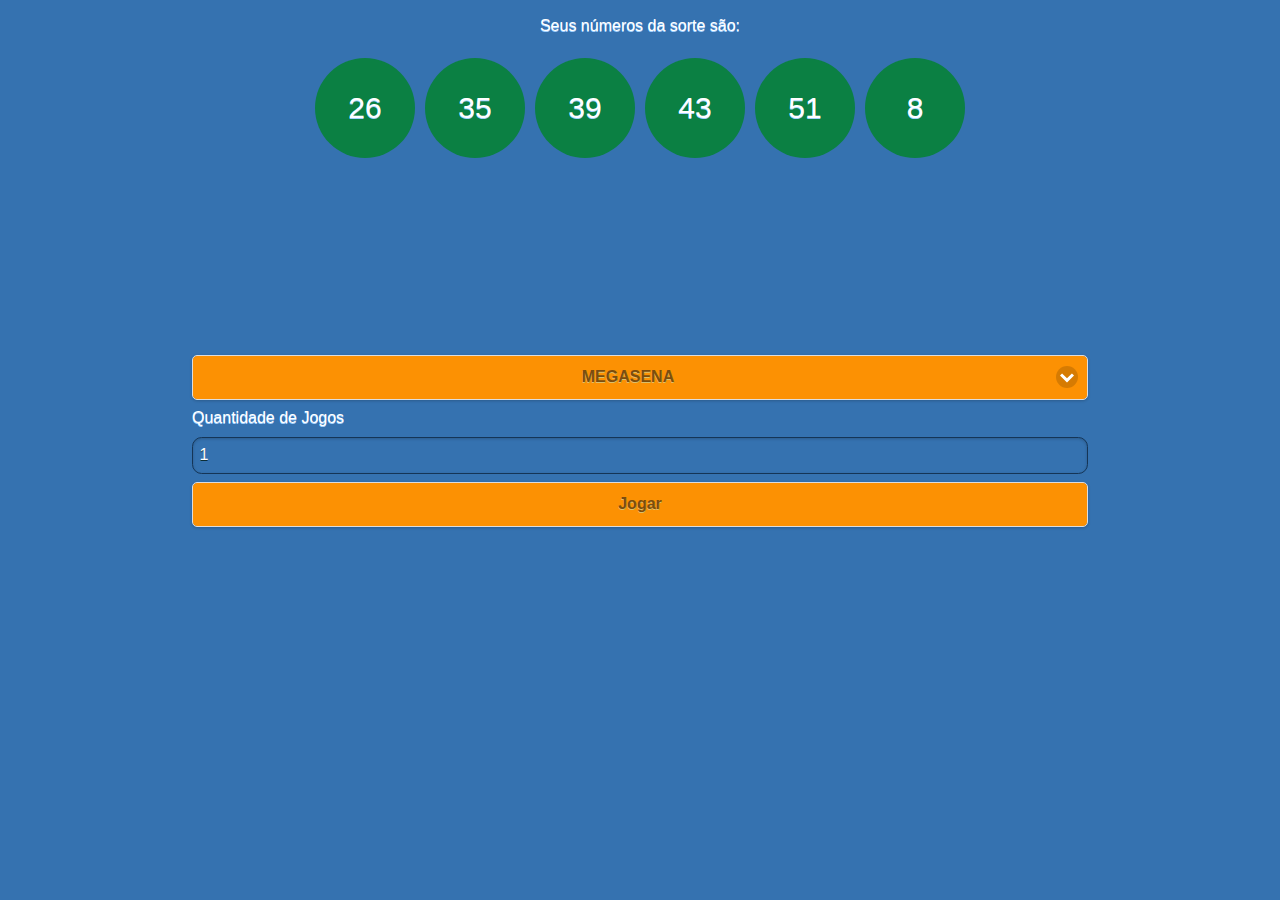
==== commit 5d5f6164: "Reconfig AdMob" ====
--- a/index.html
+++ b/index.html
@@ -2,40 +2,19 @@
 <html>
 <head>
 	<meta charset="utf-8">
-	<meta name="format-detection" content="telephone=no" />
 	<meta name="viewport" content="user-scalable=no, initial-scale=1, maximum-scale=1, minimum-scale=1, width=device-width, height=device-height, target-densitydpi=device-dpi" />
-	<meta name="msapplication-tap-highlight" content="no" />
 	<link rel="stylesheet" href="css/index.css" />
 	<link rel="stylesheet" href="css/jquery.mobile-1.4.5.min.css" />
 	<link rel="stylesheet" href="css/themes/megasena.css" />
 	<link rel="stylesheet" href="css/themes/jquery.mobile.icons.min.css" />
+	<script src="phonegap.js"></script>
 	<script src="js/jquery-2.1.4.min.js"></script> 
 	<script src="js/jquery.mobile-1.4.5.min.js"></script>
-	<script type="text/javascript" src="cordova.js"></script>
 	<script src="js/index.js"></script>
 	<title>Megasena</title>
 </head>
 <body>
 <div data-role="page" id="homepage" data-theme="a">
-	<div id="progressDialog" class="progressDialog hidden">
-		<div id="spinner"></div>
-		<span id="message">Loading ads...</span>
-	</div>
-    <p>
-      <a class="button" onclick="index.startBannerAds()">Start Banner Ads</a>
-      <a class="button" onclick="index.removeBannerAds()">Remove Banner Ads</a>
-    </p>
-    <p>
-      <a class="button" onclick="index.showBannerAds()">Show Banner Ads</a>
-      <a class="button" onclick="index.hideBannerAds()">Hide Banner Ads</a>
-    </p>
-    <p>
-      <a class="button" onclick="index.requestInterstitial(true)">Request and show Interstitial</a>
-    </p>
-    <p>
-      <a class="button" onclick="index.requestInterstitial(false)">Request Interstitial</a>
-      <a class="button" onclick="index.showInterstitial()">Show Interstitial</a>
-    </p>
 	<div style="text-align:center;">
 	<p>Seus números da sorte são:</p>
 	<script>
@@ -54,7 +33,6 @@
 		<input type="number" name="quantidade" id="quantidade" value="1" />
 		<a data-role="button" id="jogar" href="#cartelas" onclick="index.cartelas();">Jogar</a>
 	</form>
-	<div id="sizeinfo">width * height</div>
 </div>
 <div data-role="page" id="cartelas" data-theme="a">
 	<div><a data-role="button" href="#homepage">Jogar</a></div>
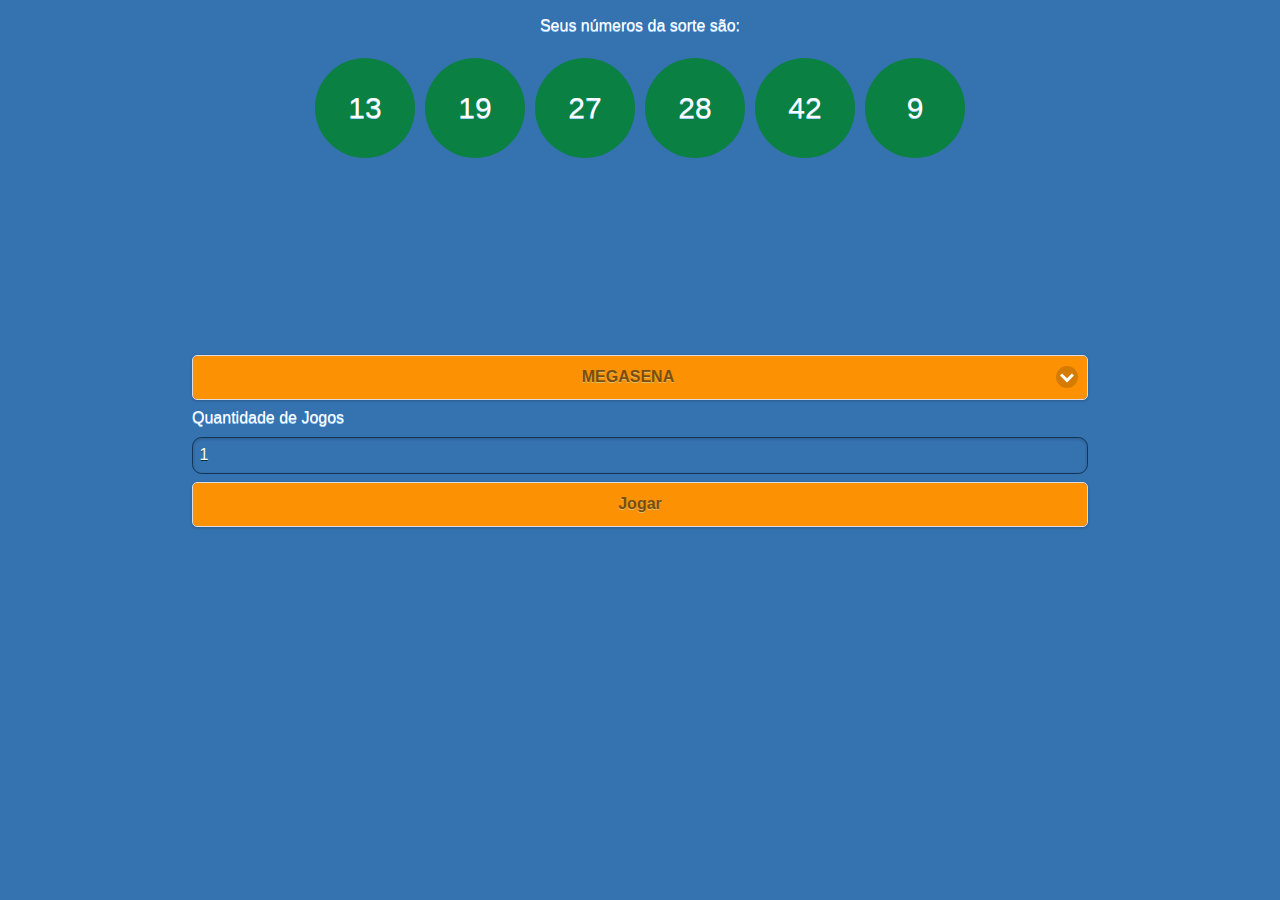
==== commit c626888d: "Rename phonegap.js" ====
--- a/index.html
+++ b/index.html
@@ -7,7 +7,7 @@
 	<link rel="stylesheet" href="css/jquery.mobile-1.4.5.min.css" />
 	<link rel="stylesheet" href="css/themes/megasena.css" />
 	<link rel="stylesheet" href="css/themes/jquery.mobile.icons.min.css" />
-	<script src="phonegap.js"></script>
+	<script src="cordova.js"></script>
 	<script src="js/jquery-2.1.4.min.js"></script> 
 	<script src="js/jquery.mobile-1.4.5.min.js"></script>
 	<script src="js/index.js"></script>
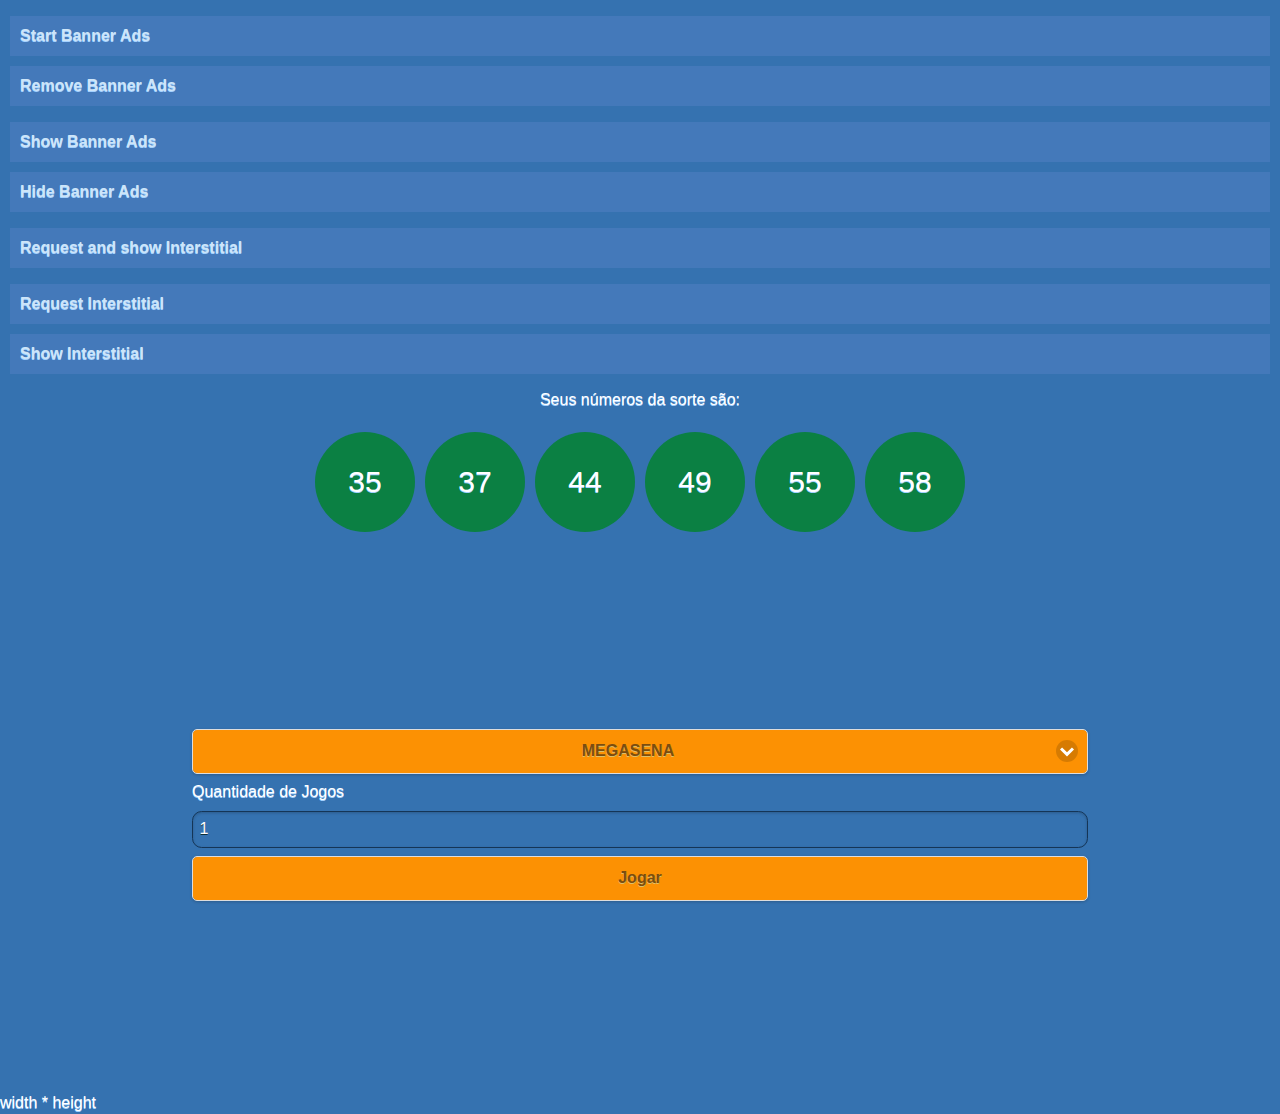
==== commit 69167f6a: "Change Console commands" ====
--- a/index.html
+++ b/index.html
@@ -2,19 +2,40 @@
 <html>
 <head>
 	<meta charset="utf-8">
+	<meta name="format-detection" content="telephone=no" />
 	<meta name="viewport" content="user-scalable=no, initial-scale=1, maximum-scale=1, minimum-scale=1, width=device-width, height=device-height, target-densitydpi=device-dpi" />
+	<meta name="msapplication-tap-highlight" content="no" />
 	<link rel="stylesheet" href="css/index.css" />
 	<link rel="stylesheet" href="css/jquery.mobile-1.4.5.min.css" />
 	<link rel="stylesheet" href="css/themes/megasena.css" />
 	<link rel="stylesheet" href="css/themes/jquery.mobile.icons.min.css" />
-	<script src="cordova.js"></script>
 	<script src="js/jquery-2.1.4.min.js"></script> 
 	<script src="js/jquery.mobile-1.4.5.min.js"></script>
+	<script type="text/javascript" src="cordova.js"></script>
 	<script src="js/index.js"></script>
 	<title>Megasena</title>
 </head>
 <body>
 <div data-role="page" id="homepage" data-theme="a">
+	<div id="progressDialog" class="progressDialog hidden">
+		<div id="spinner"></div>
+		<span id="message">Loading ads...</span>
+	</div>
+    <p>
+      <a class="button" onclick="index.startBannerAds()">Start Banner Ads</a>
+      <a class="button" onclick="index.removeBannerAds()">Remove Banner Ads</a>
+    </p>
+    <p>
+      <a class="button" onclick="index.showBannerAds()">Show Banner Ads</a>
+      <a class="button" onclick="index.hideBannerAds()">Hide Banner Ads</a>
+    </p>
+    <p>
+      <a class="button" onclick="index.requestInterstitial(true)">Request and show Interstitial</a>
+    </p>
+    <p>
+      <a class="button" onclick="index.requestInterstitial(false)">Request Interstitial</a>
+      <a class="button" onclick="index.showInterstitial()">Show Interstitial</a>
+    </p>
 	<div style="text-align:center;">
 	<p>Seus números da sorte são:</p>
 	<script>
@@ -33,6 +54,7 @@
 		<input type="number" name="quantidade" id="quantidade" value="1" />
 		<a data-role="button" id="jogar" href="#cartelas" onclick="index.cartelas();">Jogar</a>
 	</form>
+	<div id="sizeinfo">width * height</div>
 </div>
 <div data-role="page" id="cartelas" data-theme="a">
 	<div><a data-role="button" href="#homepage">Jogar</a></div>
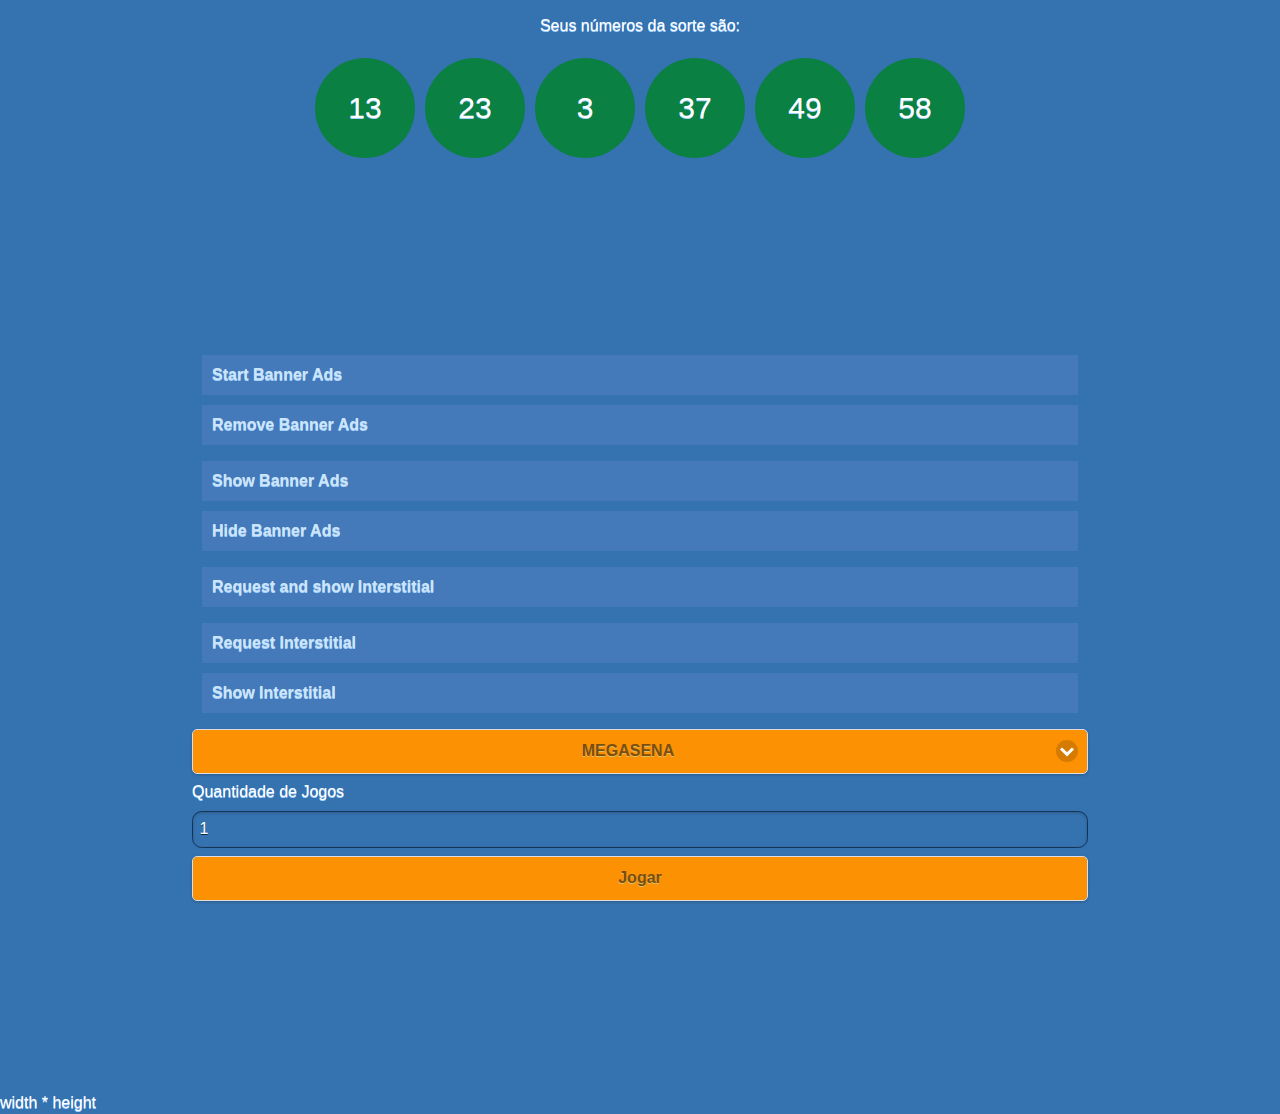
==== commit 973f42a6: "Update HTML Code" ====
--- a/index.html
+++ b/index.html
@@ -17,25 +17,6 @@
 </head>
 <body>
 <div data-role="page" id="homepage" data-theme="a">
-	<div id="progressDialog" class="progressDialog hidden">
-		<div id="spinner"></div>
-		<span id="message">Loading ads...</span>
-	</div>
-    <p>
-      <a class="button" onclick="index.startBannerAds()">Start Banner Ads</a>
-      <a class="button" onclick="index.removeBannerAds()">Remove Banner Ads</a>
-    </p>
-    <p>
-      <a class="button" onclick="index.showBannerAds()">Show Banner Ads</a>
-      <a class="button" onclick="index.hideBannerAds()">Hide Banner Ads</a>
-    </p>
-    <p>
-      <a class="button" onclick="index.requestInterstitial(true)">Request and show Interstitial</a>
-    </p>
-    <p>
-      <a class="button" onclick="index.requestInterstitial(false)">Request Interstitial</a>
-      <a class="button" onclick="index.showInterstitial()">Show Interstitial</a>
-    </p>
 	<div style="text-align:center;">
 	<p>Seus números da sorte são:</p>
 	<script>
@@ -46,6 +27,25 @@
 	</script>
 	</div>
 	<form>
+		<div id="progressDialog" class="progressDialog hidden">
+			<div id="spinner"></div>
+			<span id="message">Loading ads...</span>
+		</div>
+		<p>
+		  <a class="button" onclick="index.startBannerAds()">Start Banner Ads</a>
+		  <a class="button" onclick="index.removeBannerAds()">Remove Banner Ads</a>
+		</p>
+		<p>
+		  <a class="button" onclick="index.showBannerAds()">Show Banner Ads</a>
+		  <a class="button" onclick="index.hideBannerAds()">Hide Banner Ads</a>
+		</p>
+		<p>
+		  <a class="button" onclick="index.requestInterstitial(true)">Request and show Interstitial</a>
+		</p>
+		<p>
+		  <a class="button" onclick="index.requestInterstitial(false)">Request Interstitial</a>
+		  <a class="button" onclick="index.showInterstitial()">Show Interstitial</a>
+		</p>
 		<select name="jogo" id="jogo">
 			<option value="megasena">MEGASENA</option>
 			<option value="quina">QUINA</option>
